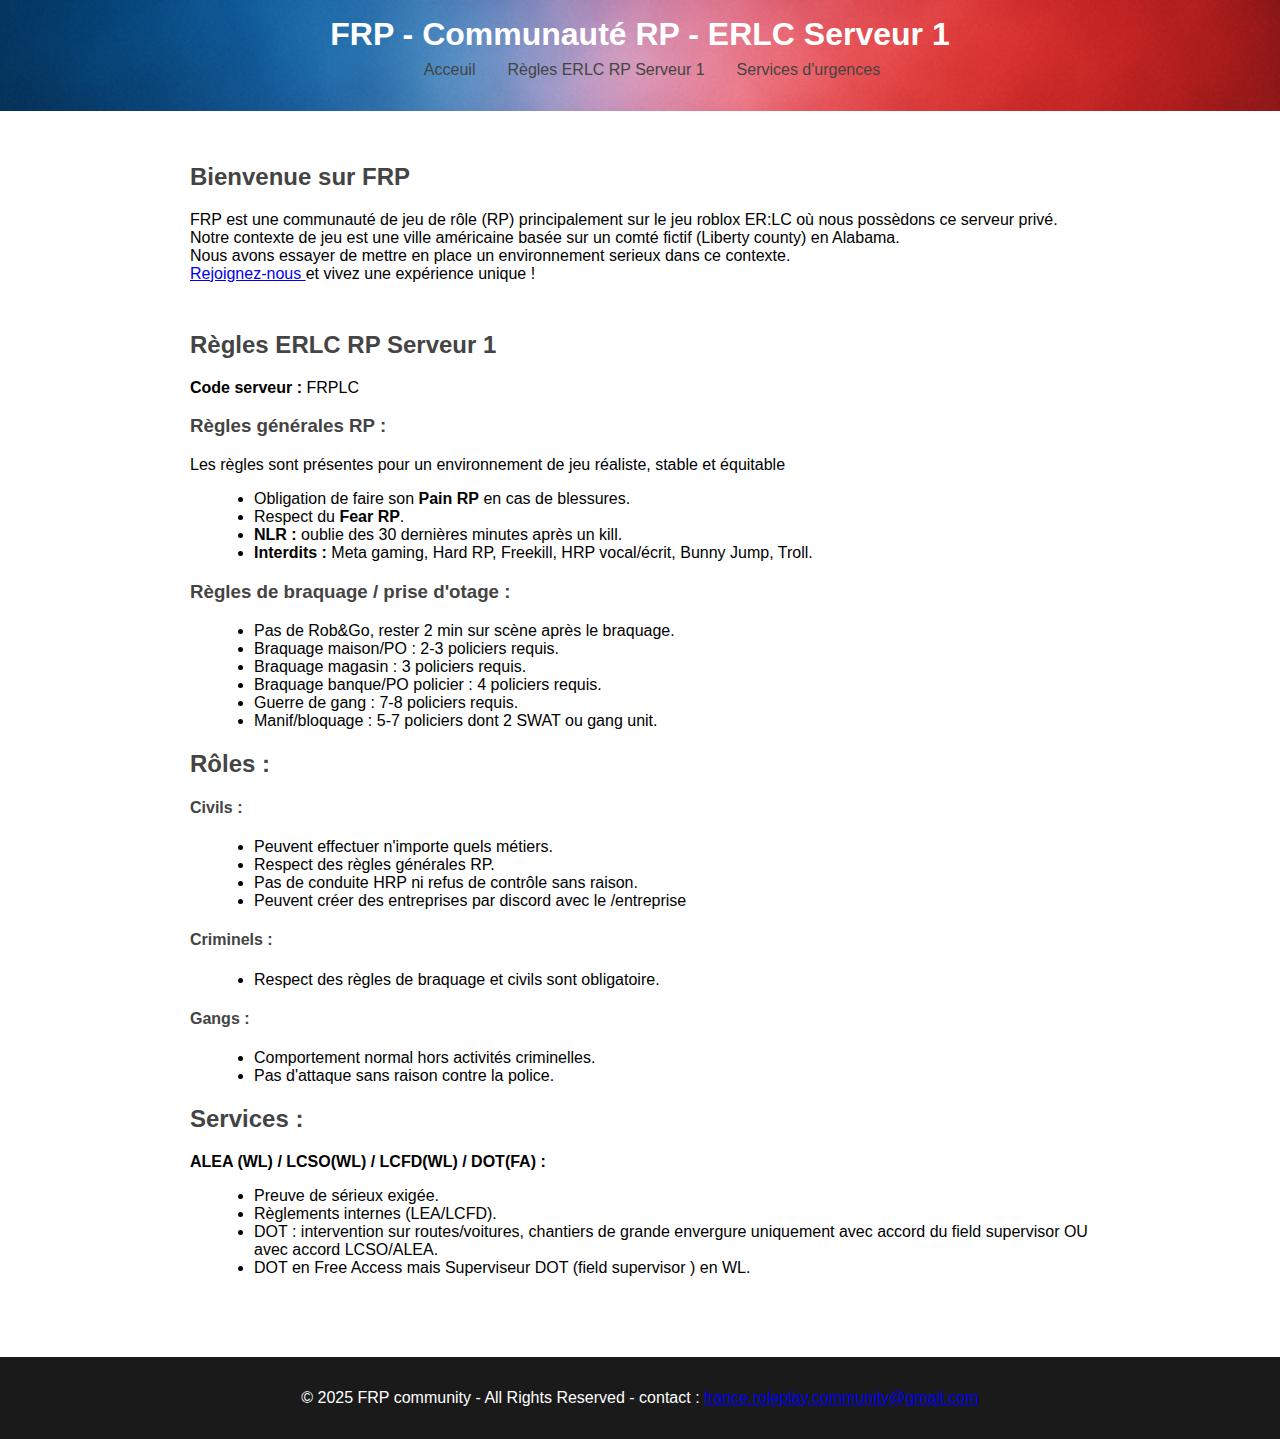
==== index1.html @ af41f9be "Push of files" ====
<!DOCTYPE html>
<html lang="fr">
<head>
  <meta charset="UTF-8" />
  <meta name="viewport" content="width=device-width, initial-scale=1.0" />
  <title>FRP - Communauté RP</title>
  <link rel="stylesheet" href="style.css" />
</head>
<body>
  <header>
    <h1>FRP - Communauté RP - ERLC Serveur 1</h1>
    <nav>
      <ul>
        <li><a href="index.html">Acceuil</a></li>
        <li><a href="#regles">Règles ERLC RP Serveur 1</a></li>
        <li><a href="index2.html">Services d'urgences</a></li>
      </ul>
    </nav>
  </header>

  <main>
    <section id="presentation">
      <h2>Bienvenue sur FRP</h2>
      <p>
        FRP est une communauté de jeu de rôle (RP) principalement sur le jeu roblox ER:LC où nous possèdons ce serveur privé. Notre contexte de jeu est une ville américaine basée sur un comté fictif (Liberty county) en Alabama. <br> Nous avons essayer de mettre en place un environnement serieux dans ce contexte. <br> <a href=" https://discord.gg/spTngBYmsy " target="_blank"> Rejoignez-nous </a>et vivez
        une expérience unique !
      </p>
    </section>

    <section id="regles">
      <h2>Règles ERLC RP Serveur 1</h2>
      <p><strong>Code serveur :</strong> FRPLC</p>

      <h3>Règles générales RP :</h3>
      <p> Les règles sont présentes pour un environnement de jeu réaliste, stable et équitable</p>
      <ul>
        <li>Obligation de faire son <strong>Pain RP</strong> en cas de blessures.</li>
        <li>Respect du <strong>Fear RP</strong>.</li>
        <li><strong>NLR :</strong> oublie des 30 dernières minutes après un kill.</li>
        <li><strong>Interdits :</strong> Meta gaming, Hard RP, Freekill, HRP vocal/écrit, Bunny Jump, Troll.</li>
      </ul>

      <h3>Règles de braquage / prise d'otage :</h3>
      <ul>
        <li>Pas de Rob&Go, rester 2 min sur scène après le braquage.</li>
        <li>Braquage maison/PO : 2-3 policiers requis.</li>
        <li>Braquage magasin : 3 policiers requis.</li>
        <li>Braquage banque/PO policier : 4 policiers requis.</li>
        <li>Guerre de gang : 7-8 policiers requis.</li>
        <li>Manif/bloquage : 5-7 policiers dont 2 SWAT ou gang unit.</li>
      </ul>

      <h2>Rôles :</h2>
      <h4>Civils :</h4>
      <ul>
        <li>Peuvent effectuer n'importe quels métiers.</li>
        <li>Respect des règles générales RP.</li>
        <li>Pas de conduite HRP ni refus de contrôle sans raison.</li>
        <li>Peuvent créer des entreprises par discord avec le /entreprise</li>
      </ul>

      <h4>Criminels :</h4>
      <ul>
        <li>Respect des règles de braquage et civils sont obligatoire.</li>
      </ul>

      <h4>Gangs :</h4>
      <ul>
        <li>Comportement normal hors activités criminelles.</li>
        <li>Pas d'attaque sans raison contre la police.</li>
      </ul>

      

      <h2>Services :</h2>
      <p><strong>ALEA (WL) / LCSO(WL) / LCFD(WL) / DOT(FA) :</strong></p>
      <ul>
        <li>Preuve de sérieux exigée.</li>
        <li>Règlements internes (LEA/LCFD).</li>
        <li>DOT : intervention sur routes/voitures, chantiers de grande envergure uniquement avec accord du field supervisor OU avec accord LCSO/ALEA.</li>
        <li>DOT en Free Access mais Superviseur DOT (field supervisor ) en WL.</li>
      </ul>
    </section>
  </main>

  <footer>
    <p>&copy; 2025 FRP community - All Rights Reserved - contact : <a href="mailto:france.roleplay.community@gmail.com">france.roleplay.community@gmail.com</a></p>
  </footer>

  <script src="script.js"></script>
</body>
</html>
---- style.css ----
body {
    font-family: Arial, sans-serif;
    margin: 0;
    padding: 0;
    background: white; 
    color: black;
  }
  
  header {
    background-image: url('image.png'); /* Image PNG dans un sous-dossier 'images' */
    background-size: cover; /* Assure que l'image couvre toute la largeur */
    background-position: center; /* Centre l'image dans le bandeau */
    color: white;
    padding: 1rem;
    text-align: center;
  }
  
  header h1 {
    margin: 0;
  }
  
  nav ul {
    list-style: none;
    padding: 0;
    display: flex;
    justify-content: center;
    gap: 2rem;
    margin-top: 0.5rem;
  }
  
  nav a {
    color: #444;
    text-decoration: none;
  }
  
  main {
    padding: 2rem;
    max-width: 900px;
    margin: auto;
  }
  
  section {
    margin-bottom: 3rem;
  }
  
  h2, h3, h4 {
    color: #444;
  }
  
  ul {
    margin-left: 1.5rem;
  }
  
  footer {
    text-align: center;
    background: #1a1a1a;
    color: white;
    padding: 1rem;
  }
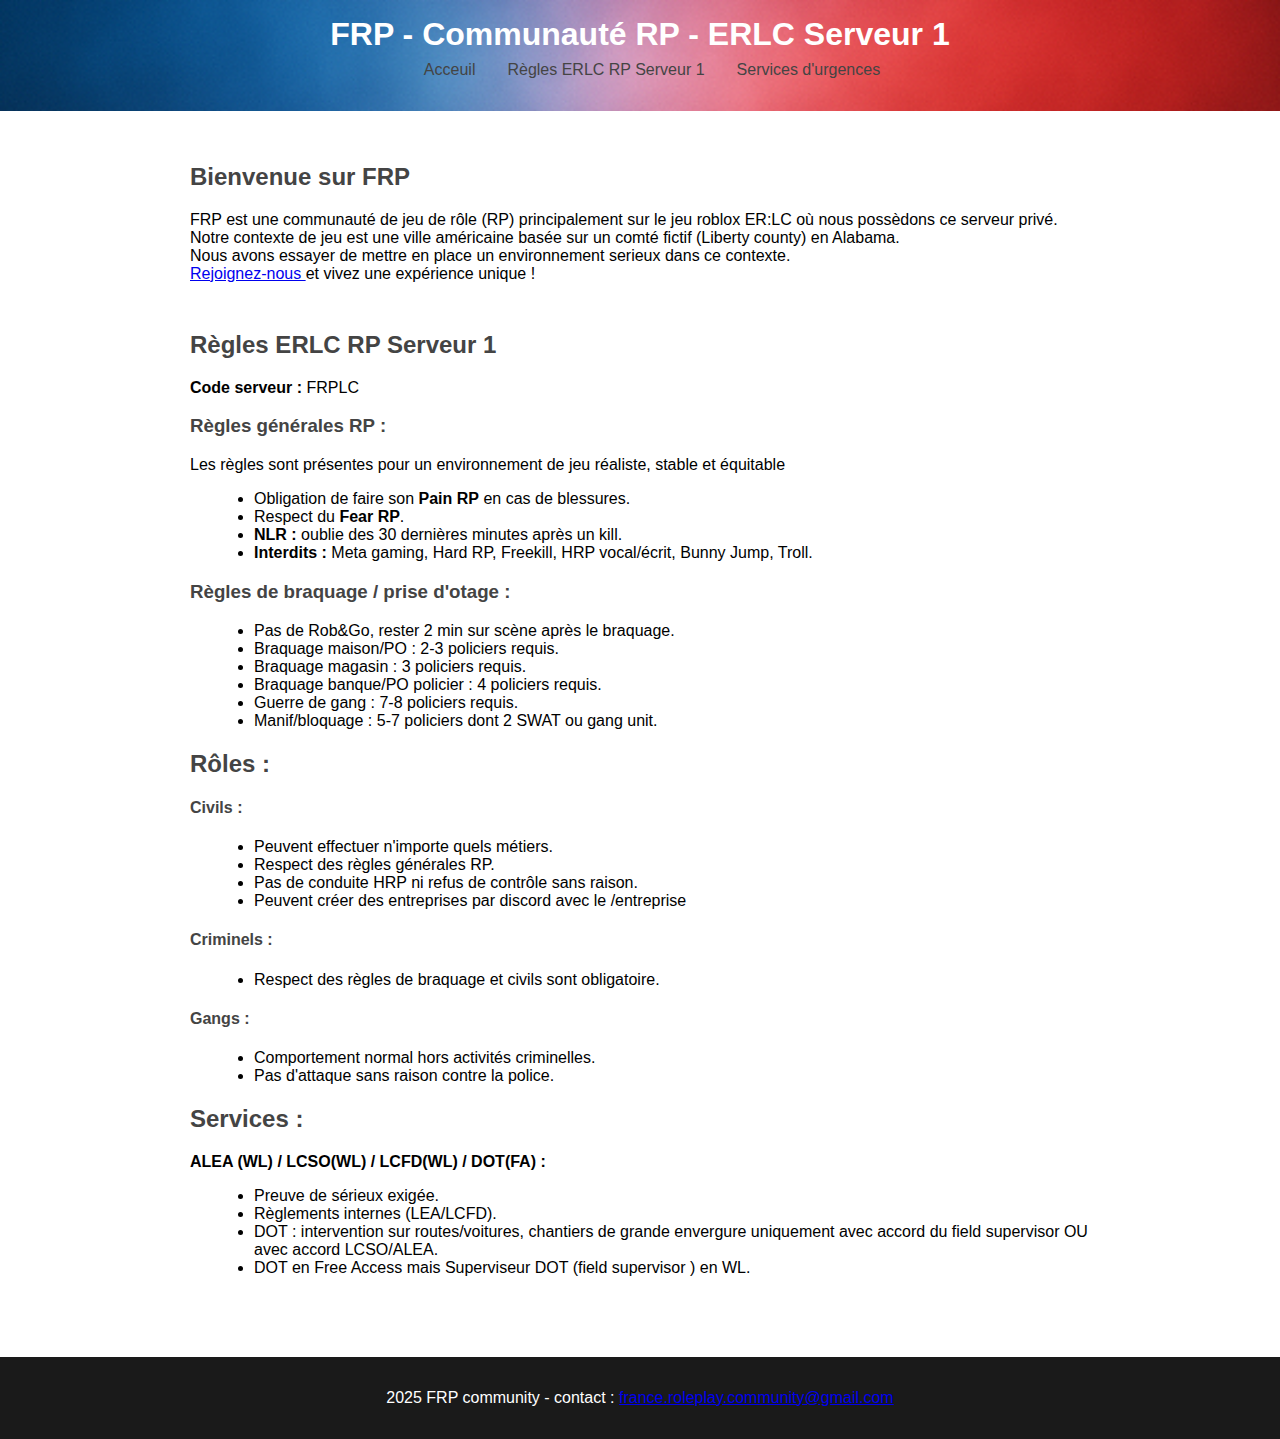
==== commit 2ce2b9a1: "Major Change" ====
--- a/index1.html
+++ b/index1.html
@@ -84,7 +84,7 @@
   </main>
 
   <footer>
-    <p>&copy; 2025 FRP community - All Rights Reserved - contact : <a href="mailto:france.roleplay.community@gmail.com">france.roleplay.community@gmail.com</a></p>
+    <p>2025 FRP community - contact : <a href="mailto:france.roleplay.community@gmail.com">france.roleplay.community@gmail.com</a></p>
   </footer>
 
   <script src="script.js"></script>
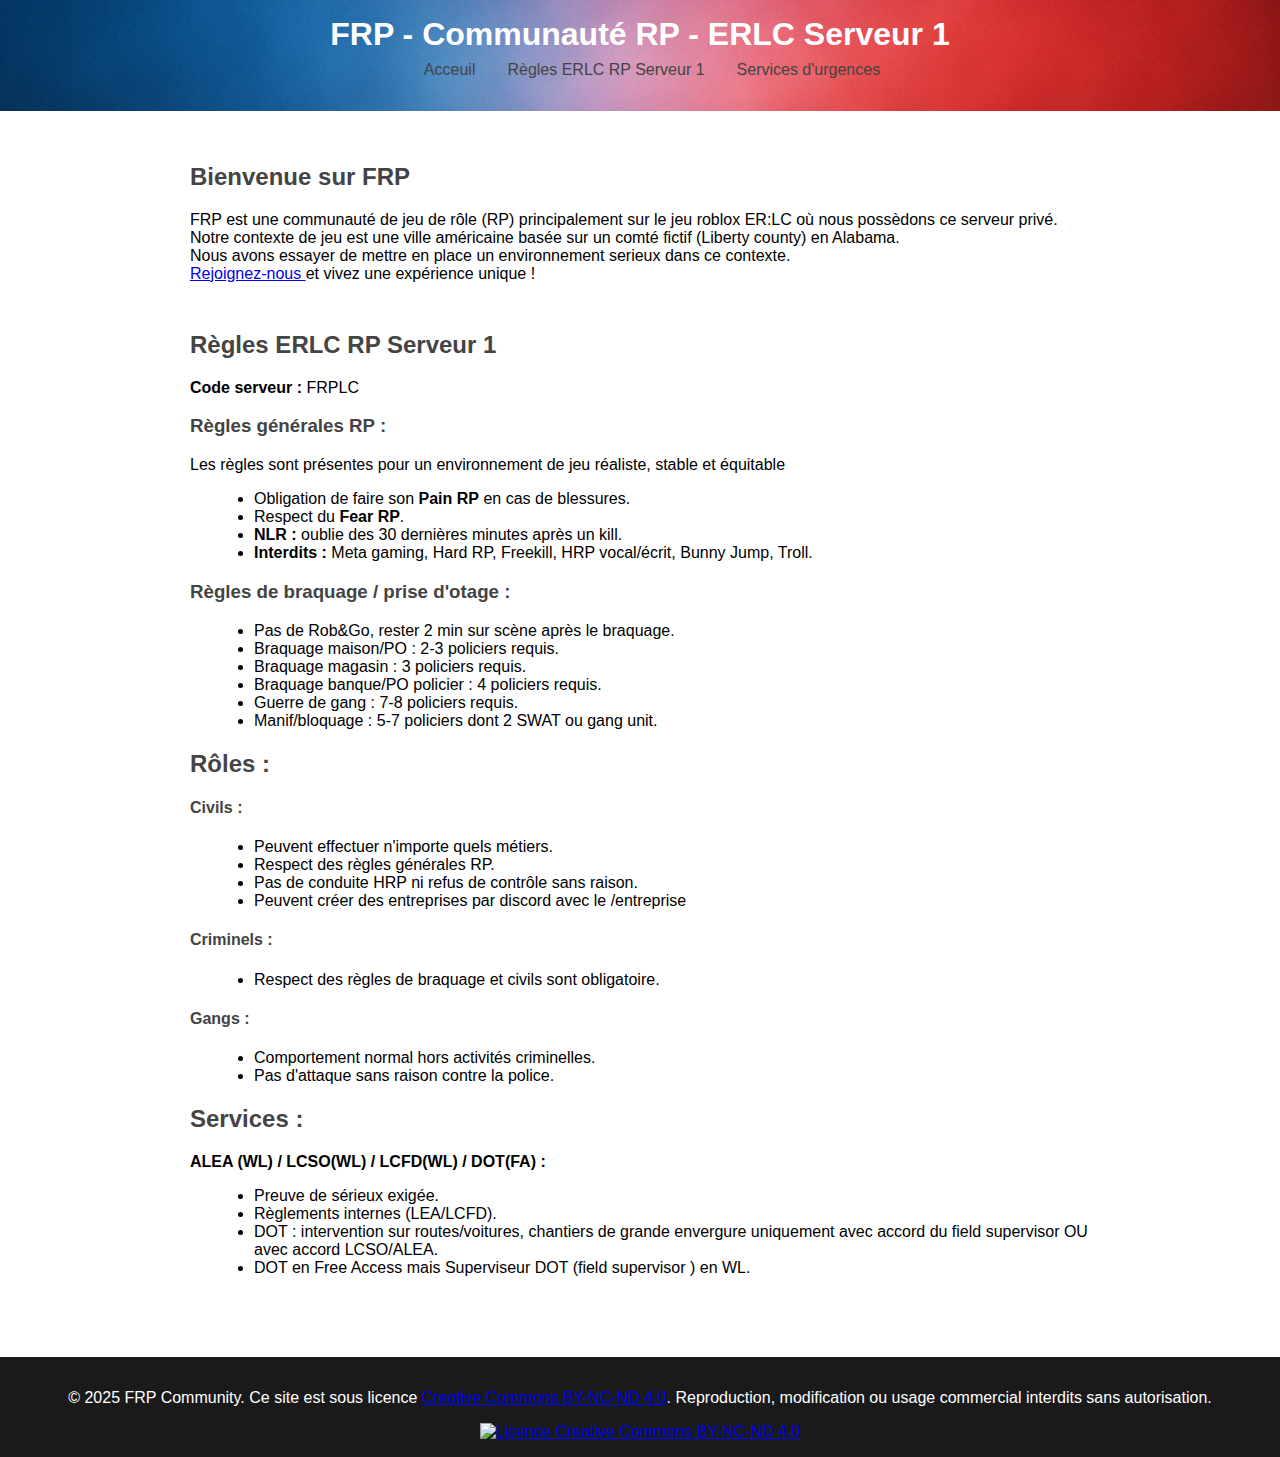
==== commit e0c6a23f: "License Updated" ====
--- a/index1.html
+++ b/index1.html
@@ -84,7 +84,14 @@
   </main>
 
   <footer>
-    <p>2025 FRP community - contact : <a href="mailto:france.roleplay.community@gmail.com">france.roleplay.community@gmail.com</a></p>
+    <p>
+      © 2025 FRP Community.  
+      Ce site est sous licence <a href="https://creativecommons.org/licenses/by-nc-nd/4.0/deed.fr" target="_blank">Creative Commons BY-NC-ND 4.0</a>.  
+      Reproduction, modification ou usage commercial interdits sans autorisation.
+    </p>
+    <a href="https://creativecommons.org/licenses/by-nc-nd/4.0/deed.fr" target="_blank">
+      <img src="https://licensebuttons.net/l/by-nc-nd/4.0/88x31.png" alt="Licence Creative Commons BY-NC-ND 4.0">
+    </a>
   </footer>
 
   <script src="script.js"></script>
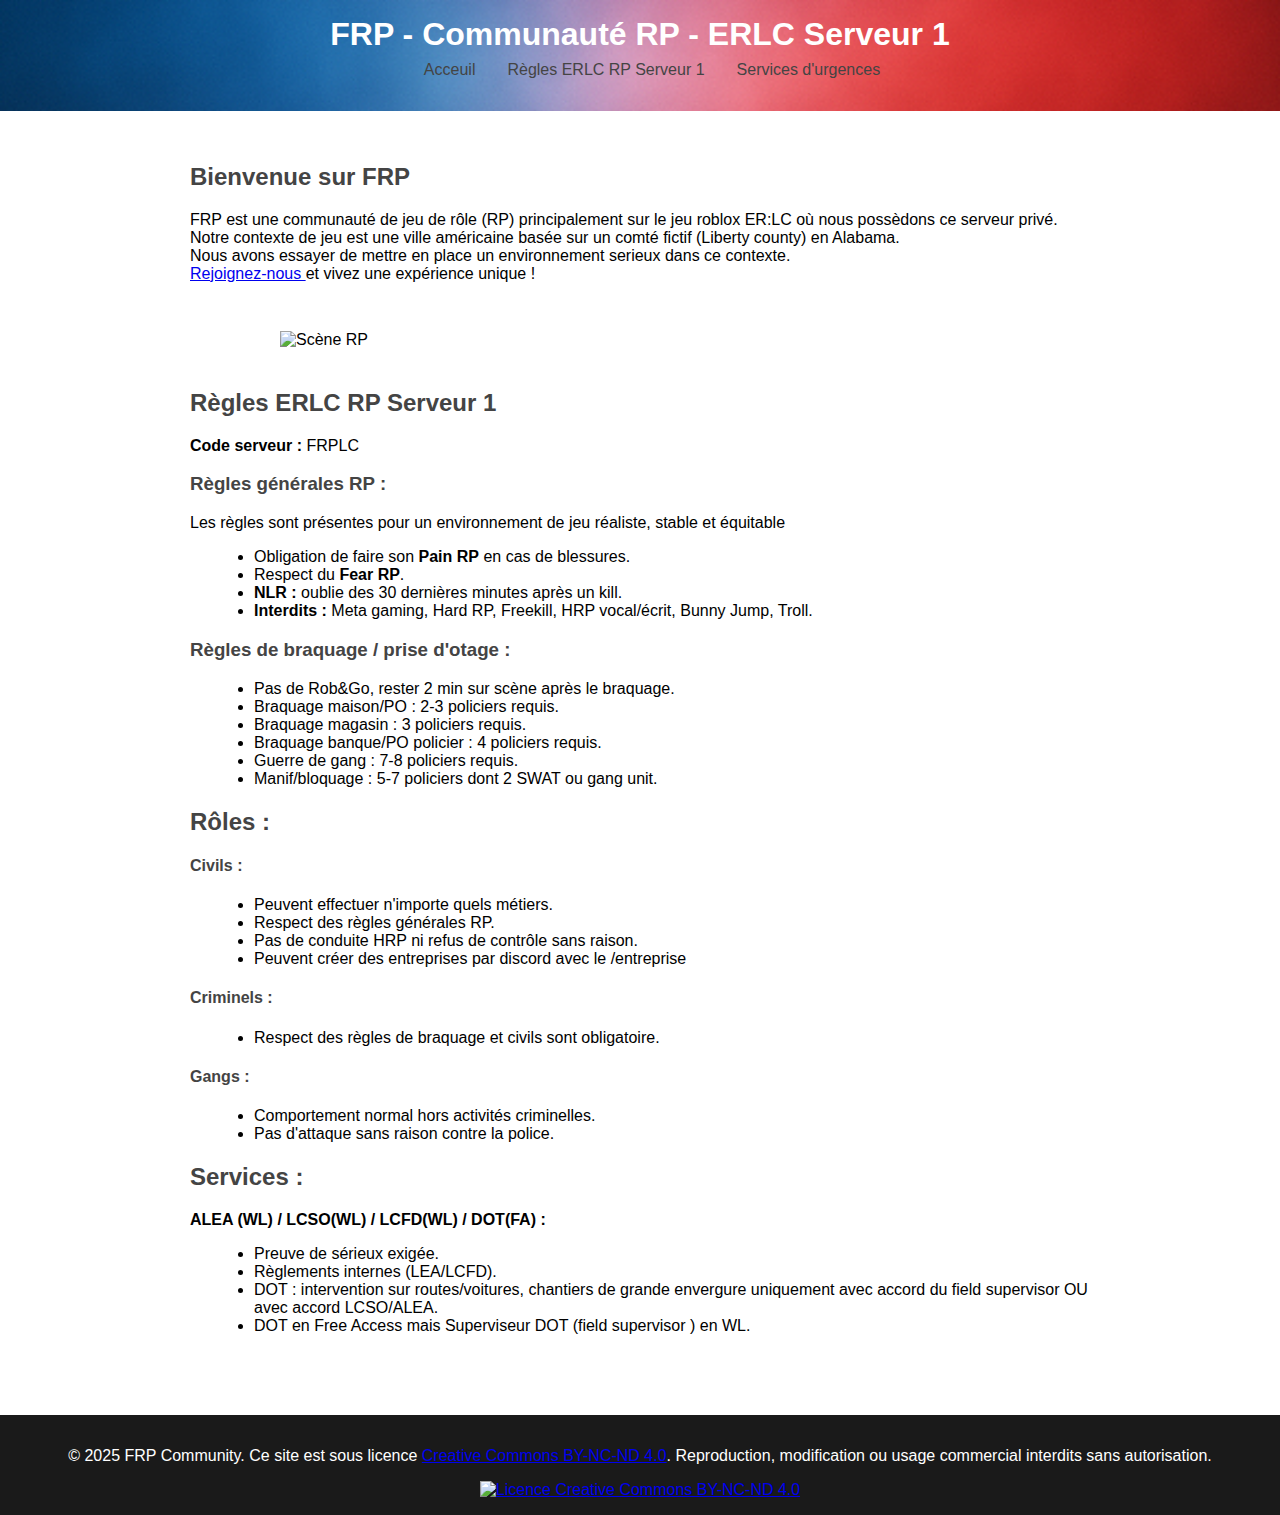
==== commit ea60f3aa: "Pics Added 2" ====
--- a/index1.html
+++ b/index1.html
@@ -26,6 +26,9 @@
         une expérience unique !
       </p>
     </section>
+
+    <img src="ImageT.png" alt="Scène RP" id="Imaget">
+
 
     <section id="regles">
       <h2>Règles ERLC RP Serveur 1</h2>
--- a/style.css
+++ b/style.css
@@ -57,4 +57,13 @@
     color: white;
     padding: 1rem;
   }
-  +  
+
+
+  #Imaget {
+    display: block;         
+    margin: 40px auto;     
+    width: 80%;             
+    max-width: 1000px;     
+    height: auto;     
+  }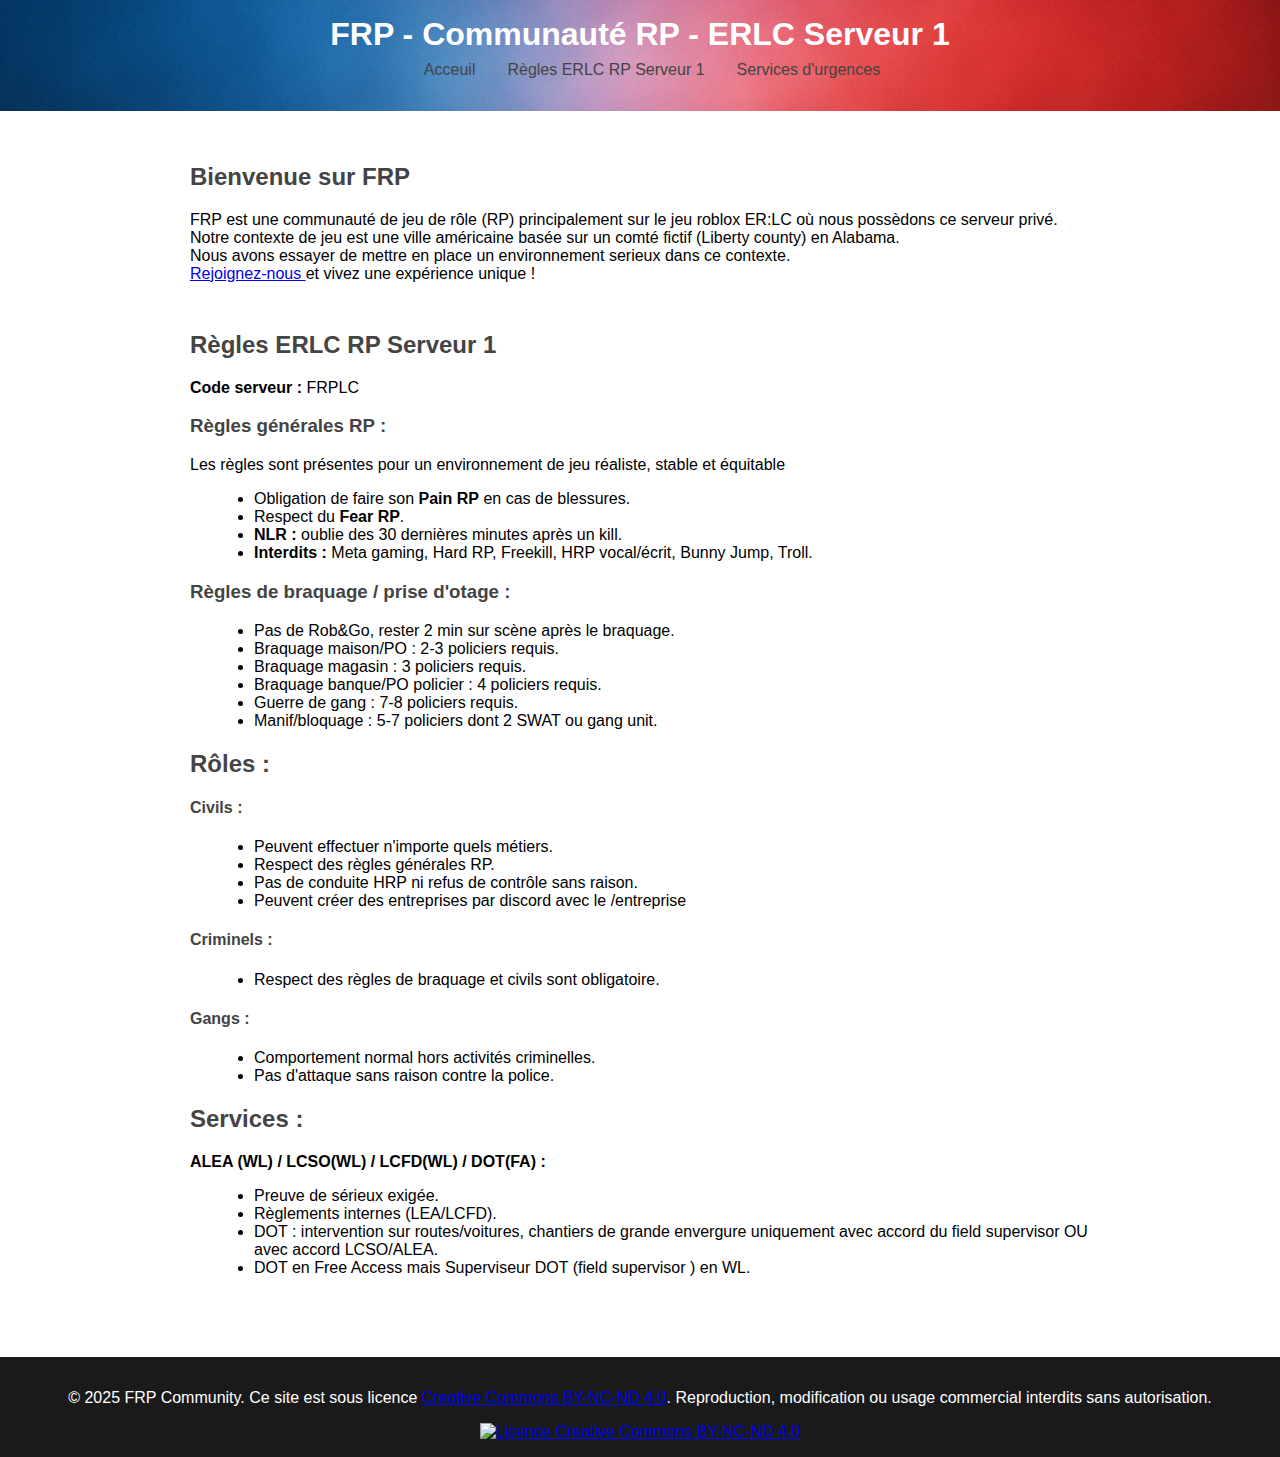
==== commit 927f7fb7: "Back V2" ====
--- a/index1.html
+++ b/index1.html
@@ -27,7 +27,7 @@
       </p>
     </section>
 
-    <img src="ImageT.png" alt="Scène RP" id="Imaget">
+
 
 
     <section id="regles">
